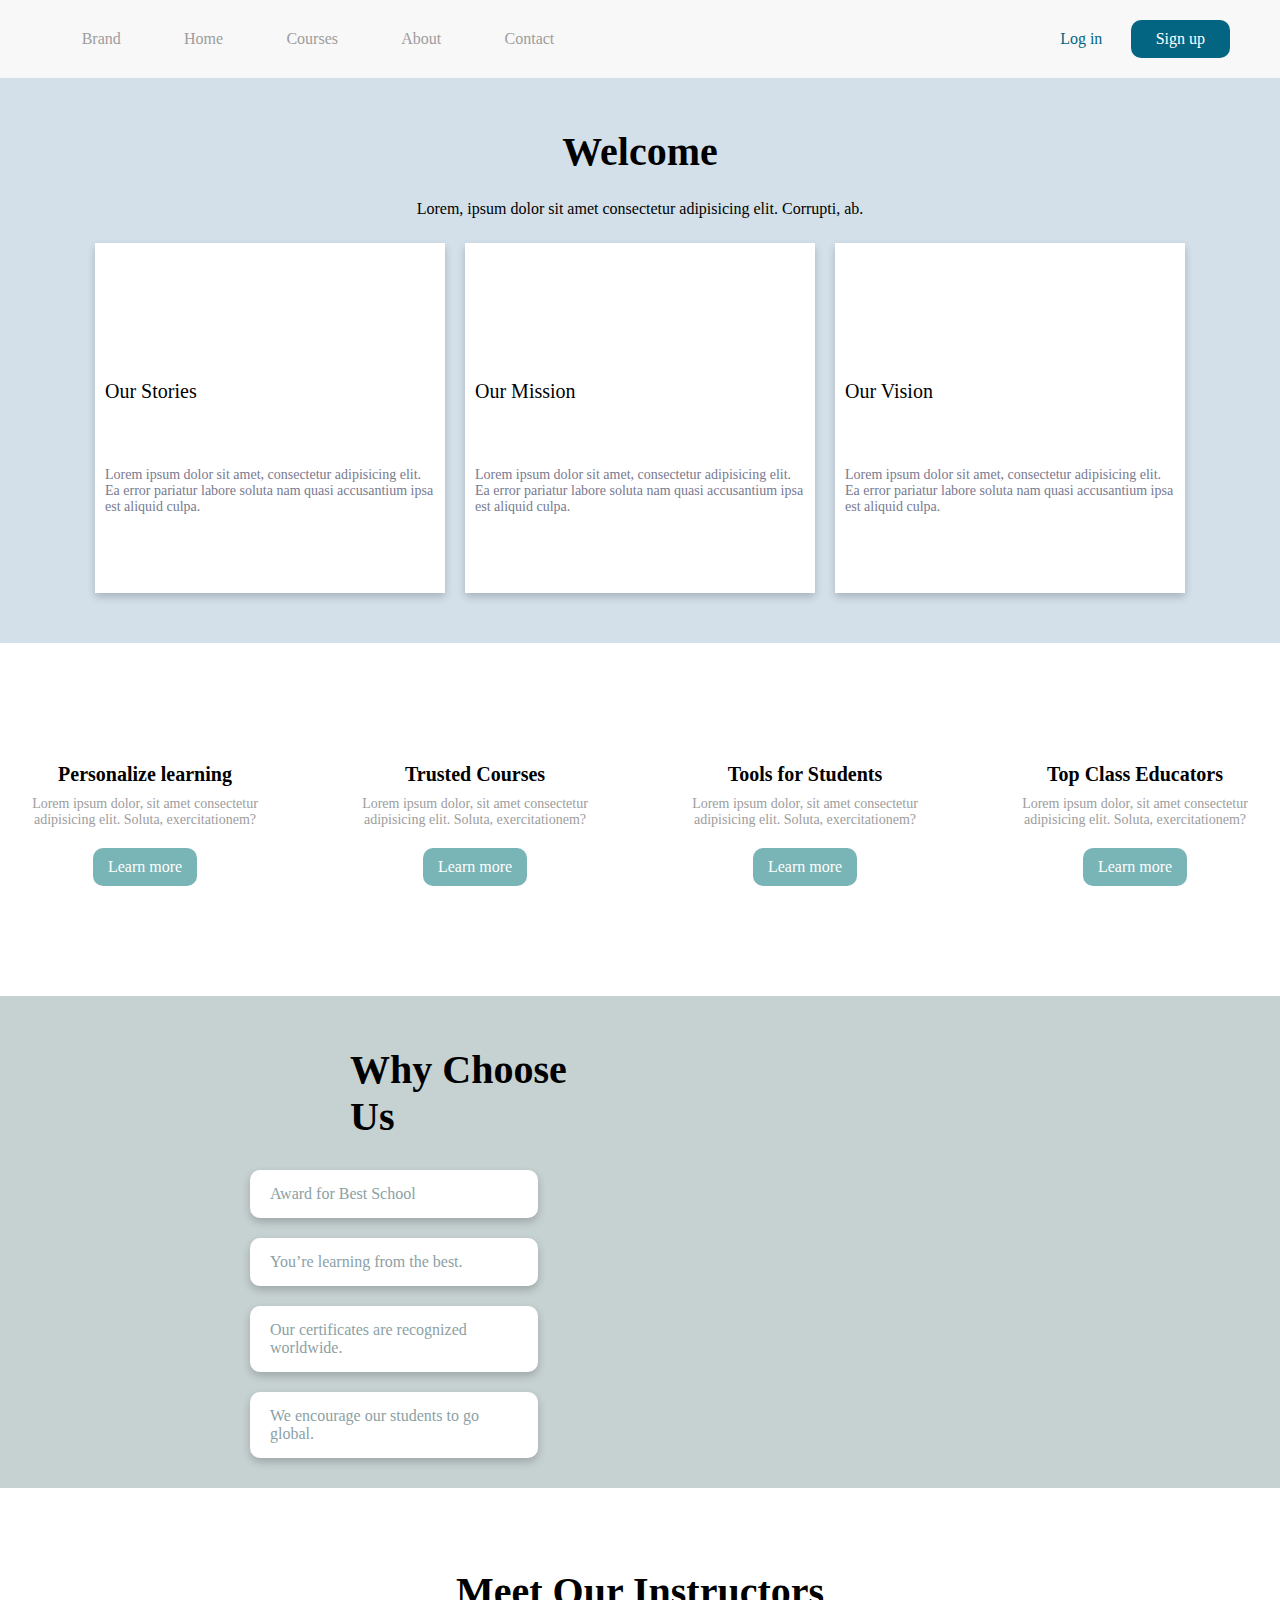
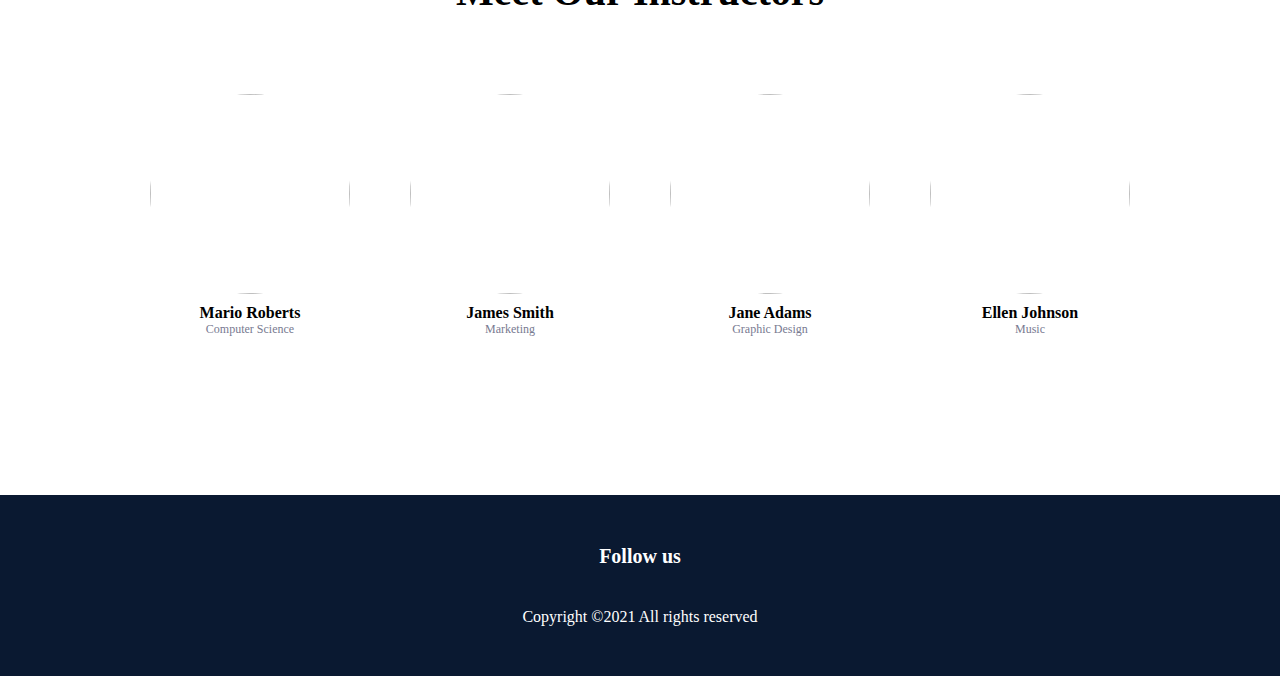
==== about-page.html @ 8f43cfea "About page" ====
<!DOCTYPE html>
<html lang="en">
<head>
    <meta charset="UTF-8">
    <meta http-equiv="X-UA-Compatible" content="IE=edge">
    <meta name="viewport" content="width=device-width, initial-scale=1.0">
    <link rel="stylesheet" href="about-page-styles.css">
    <link rel="stylesheet" href="https://pro.fontawesome.com/releases/v5.10.0/css/all.css" integrity="sha384-AYmEC3Yw5cVb3ZcuHtOA93w35dYTsvhLPVnYs9eStHfGJvOvKxVfELGroGkvsg+p" crossorigin="anonymous"/>
    <title>About</title>
</head>
<body>
    <header>
        <ul>
            <li class="brand">  <a href="#">Brand</a> </li>
            <li> <a href="#">Home</a> </li>
            <li>  <a href="#">Courses</a>  </li>
            <li> <a href="#">About</a>  </li>
            <li> <a href="#"> Contact</a></li>
            <li class="additional">More</li>
            <li class="additional">More</li>
            <li class="log-in">  <a href="log-in-page.html">Log in</a> </li>
            <li class="sign-up">  <a href="sign-up-page.html">Sign up</a> </li>
            
        </ul>
    </header>
    <main>
        <section id="welcome-section">
            <h1 class="welcome-title">Welcome</h1>
            <p>Lorem, ipsum dolor sit amet consectetur adipisicing elit. Corrupti, ab.</p>
            <div class="about-cards">
                <div class="about-card">
                    <img class="main-image" src="https://images.pexels.com/photos/2173508/pexels-photo-2173508.jpeg?auto=compress&cs=tinysrgb&dpr=2&h=650&w=940" alt="">
                     <div class="text-part">
                        <h4>Our Stories</h4>
                    <p>Lorem ipsum dolor sit amet, consectetur adipisicing elit. Ea error pariatur labore soluta nam quasi accusantium ipsa est aliquid culpa.</p>
                     </div>
                    
                </div>
                <div class="about-cards">
                    <div class="about-card">
                        <img class="main-image" src="https://images.pexels.com/photos/1595391/pexels-photo-1595391.jpeg?auto=compress&cs=tinysrgb&w=1260&h=750&dpr=1" alt="">
                        <div class="text-part">
                            <h4>Our Mission</h4>
                        <p>Lorem ipsum dolor sit amet, consectetur adipisicing elit. Ea error pariatur labore soluta nam quasi accusantium ipsa est aliquid culpa.</p>
                        </div>
                        
                    </div>
                </div>
                <div class="about-cards">
                    <div class="about-card">
                        <img class="main-image" src="https://images.pexels.com/photos/267885/pexels-photo-267885.jpeg?auto=compress&cs=tinysrgb&w=1260&h=750&dpr=1" alt="">
                        <div class="text-part">
                            <h4>Our Vision</h4>
                        <p>Lorem ipsum dolor sit amet, consectetur adipisicing elit. Ea error pariatur labore soluta nam quasi accusantium ipsa est aliquid culpa.</p>
                        </div>
                        
                    </div>
                </div>
            </div>
           
        </section>
        <section id="features">
            <div class="feature-card">
                <img class="feature-icon" src="https://cdn-user-icons.flaticon.com/55925/55925575/1636379158316.svg?token=exp=1636380093~hmac=4e353081dd74296b9a20ca142f101bda" alt="">
                <h3>Personalize learning</h3>
                <p>Lorem ipsum dolor, sit amet consectetur adipisicing elit. Soluta, exercitationem?</p>
                <a class="learn-more"href="#">Learn more</a>
            </div>
            <div class="feature-card">
                <img class="feature-icon" src="https://cdn-user-icons.flaticon.com/55925/55925575/1636380061618.svg?token=exp=1636380963~hmac=0e3448fceffa6c3272327a1e5d43eefe" alt="">
                <h3>Trusted Courses</h3>
                <p>Lorem ipsum dolor, sit amet consectetur adipisicing elit. Soluta, exercitationem?</p>
                <a class="learn-more"href="#">Learn more</a>
            </div>
            <div class="feature-card">
                <img class="feature-icon" src="https://cdn-user-icons.flaticon.com/55925/55925575/1636380360587.svg?token=exp=1636381262~hmac=d135e03ca22734cd2ea861103db7b844" alt="">
                <h3>Tools for Students</h3>
                <p>Lorem ipsum dolor, sit amet consectetur adipisicing elit. Soluta, exercitationem?</p>
                <a class="learn-more" href="#">Learn more</a>
            </div>
            <div class="feature-card">
                <img class="feature-icon" src="https://cdn-user-icons.flaticon.com/55925/55925575/1636381028212.svg?token=exp=1636381929~hmac=fb7dcf462d83d6d929912b6410249610" alt="">
                <h3>Top Class Educators</h3>
                <p>Lorem ipsum dolor, sit amet consectetur adipisicing elit. Soluta, exercitationem?</p>
                <a class="learn-more" href="#">Learn more</a>
            </div>
        </section>
        <section id="whyus-section">
           
            <div class="whyus-features">
                <h1>Why Choose Us</h1>
                <div class="whyus-cards">
                    <div class="whyus-card">
                        Award for Best School
                    </div>
                    <div class="whyus-card">
                        You’re learning from the best.
                    </div>
                    <div class="whyus-card">
                        Our certificates are recognized worldwide.
                    </div>
                    <div class="whyus-card last">
                        We encourage our students to go global.
                    </div>
                    
                </div>
                
            </div>
            <img src="https://images.pexels.com/photos/3184430/pexels-photo-3184430.jpeg?auto=compress&cs=tinysrgb&dpr=2&h=650&w=940" alt="">
        </section>

        <section id="instructors-section">
            <h1>Meet Our Instructors</h1>
            
            <div class="instructors-part">
                <div class="instructor-info">
                    <img src="https://images.pexels.com/photos/2379004/pexels-photo-2379004.jpeg?auto=compress&cs=tinysrgb&dpr=2&h=650&w=940" alt="">
                    <div class="instructor-name">
                        <h4>Mario Roberts</h4>
                        <p>Computer Science</p>
                    </div>
                </div>
                <div class="instructor-info">
                    <img src="https://images.pexels.com/photos/220453/pexels-photo-220453.jpeg?auto=compress&cs=tinysrgb&dpr=2&h=650&w=940" alt="">
                    <div class="instructor-name">
                        <h4> James Smith</h4>
                        <p>Marketing</p>
                    </div>
                </div>
                <div class="instructor-info">
                    <img src="https://images.pexels.com/photos/733872/pexels-photo-733872.jpeg?auto=compress&cs=tinysrgb&dpr=2&h=650&w=940" alt="">
                    <div class="instructor-name">
                        <h4>Jane Adams</h4>
                        <p>Graphic Design</p>
                    </div>
                </div>
                <div class="instructor-info">
                    <img src="https://images.pexels.com/photos/726162/pexels-photo-726162.jpeg?auto=compress&cs=tinysrgb&dpr=2&h=650&w=940" alt="">
                    <div class="instructor-name">
                        <h4>Ellen Johnson</h4>
                        <p>Music</p>
                    </div>
                </div>
             </div>
        </section>

    </main>
    <footer>
        <p class="follow">Follow us</p>
        <div class="social-media">      
          <a href="https://www.facebook.com/"><i class="fab fa-facebook-f"></i></a>  
           <a href="https://www.instagram.com/"><i class="fab fa-instagram"></i></a> 
          <a href="https://twitter.com/"> <i class="fab fa-twitter"></i></a> 
         <a href="https://youtube.com/"> <i class="fab fa-youtube"></i></a>  
        </div>
        <p>Copyright ©2021 All rights reserved</p>
    </footer>
</body>
</html>
---- about-page-styles.css ----
*{
    margin:0;
    padding: 0;
    box-sizing: border-box;
}
img{
    width:100%;
}
a{
    color:unset;
    text-decoration: none;
}
header{
    background-color: #f8f8f8;
    padding:20px;
    position: sticky;
    top:0;
    z-index: 10;
}
header ul{
    display: grid;
    grid-template-columns:repeat(9,auto);
    /* gap:20px; */
    padding:0 30px;
    place-items: center;
}
header ul li{
    display: inline-block;
    padding:0 20px;
    color:#9D9D9D;
}
.additional{
    visibility:hidden;
}
.log-in,.sign-up{
    display: grid;
    justify-self: end;
    padding: 0 5px;
}
.log-in{
    margin-left:250px;
    color:#046582;
}
.sign-up{
    background-color:  #046582;
    border-radius: 10px;
    padding:10px 25px;
    color:white;
}
#welcome-section{
    display: grid;
    gap:25px;
    place-items: center;
    padding:50px;
    background-color: #D3E0EA;
}
.welcome-title{
    font-size:40px;
}
.main-image{
    /* width:100px; */
}
.about-cards{
    display: grid;
    grid-template-columns: repeat(3,350px);
    grid-auto-rows: 350px;
    gap:20px;
}
.about-card{
    display: grid;
    gap:10px;
    background-color: white;
    box-shadow: 0 4px 8px 0 rgba(0, 0, 0, 0.2);
}
.text-part{
    display: grid;
    gap:5px;
    padding:10px;
    padding-bottom: 20px;
}
.text-part p{
    color:#787A91;
    font-size:14px;
}
.text-part h4{
    font-size: 20px;
    font-weight: 500;
}
#features{
    display: grid;
    grid-template-columns: repeat(4,300px);
    gap:30px;
    padding:100px 20px;
    justify-content: center;
   background-color: white;
}
.feature-card{
    display: grid;
    gap:10px;
    place-items: center;
    padding:10px;
}
.feature-card h3{
    font-size:1.25rem;
}
.feature-card p{
    font-size:14px;
    text-align: center;
    color:#9D9D9D;
}
.feature-icon{
    width:60px;
}
.learn-more{
    border-radius: 10px;
    background-color:#79B4B7;
    padding:10px 15px;
    color:white;
    margin-top:10px;
}


#whyus-section{
    display: grid;
    grid-template-columns: auto 600px;
    gap:20px;
    background-color: #c6d1d2;
    /* place-items: center; */
}
.whyus-features{
    display: grid;
    padding:50px;
    padding-bottom: 10px;
    padding-top:10px;
}
.whyus-features img{
    /* height:100vh; */
    height:100%;
}
.whyus-features h1{
    margin-left:300px;
    margin-bottom: 30px;
    margin-top: 40px;
    font-size: 40px;
}
.whyus-cards{
    /* display: grid;
    gap:5px; */
  margin-left:200px;
}
.whyus-card{
    background-color: white;
    padding:15px 20px;
    margin-bottom: 20px;
   width:80%;
   box-shadow: 0 4px 8px 0 rgba(0, 0, 0, 0.2);
   border-radius: 10px;
   color:#8CA1A5;
}
#instructors-section{
    display: grid;
    place-items: center;
    padding:80px;
}
#instructors-section h1{
    font-size:40px;
}
.instructors-part{
    display: grid;
    grid-template-columns: repeat(4,auto);
    grid-auto-rows: 400px;
    place-items: center;
    gap:40px;
}
.instructor-info{
    display: grid;
    grid-template-rows: repeat(2,auto);
    grid-auto-columns: auto;
    gap:10px;
    padding:10px;
    place-items: center;
   
}
.instructor-info img{
    width:200px;
    height:200px;
    border-radius: 50%;
}
.instructor-name{
    display: grid;
    
}
.instructor-name p{
    font-size:12px;
    text-align: center;
    color:#787A91;
}
footer{
    display: grid;
    gap:20px;
    padding:50px;
    place-items: center;
    background-color:#0a1931;
    color:white;
}
.social-media{
    display: grid;
    grid-template-columns: repeat(4,auto);
    gap:10px;
}
.follow{
    font-size:20px;
    font-weight: 700;
}
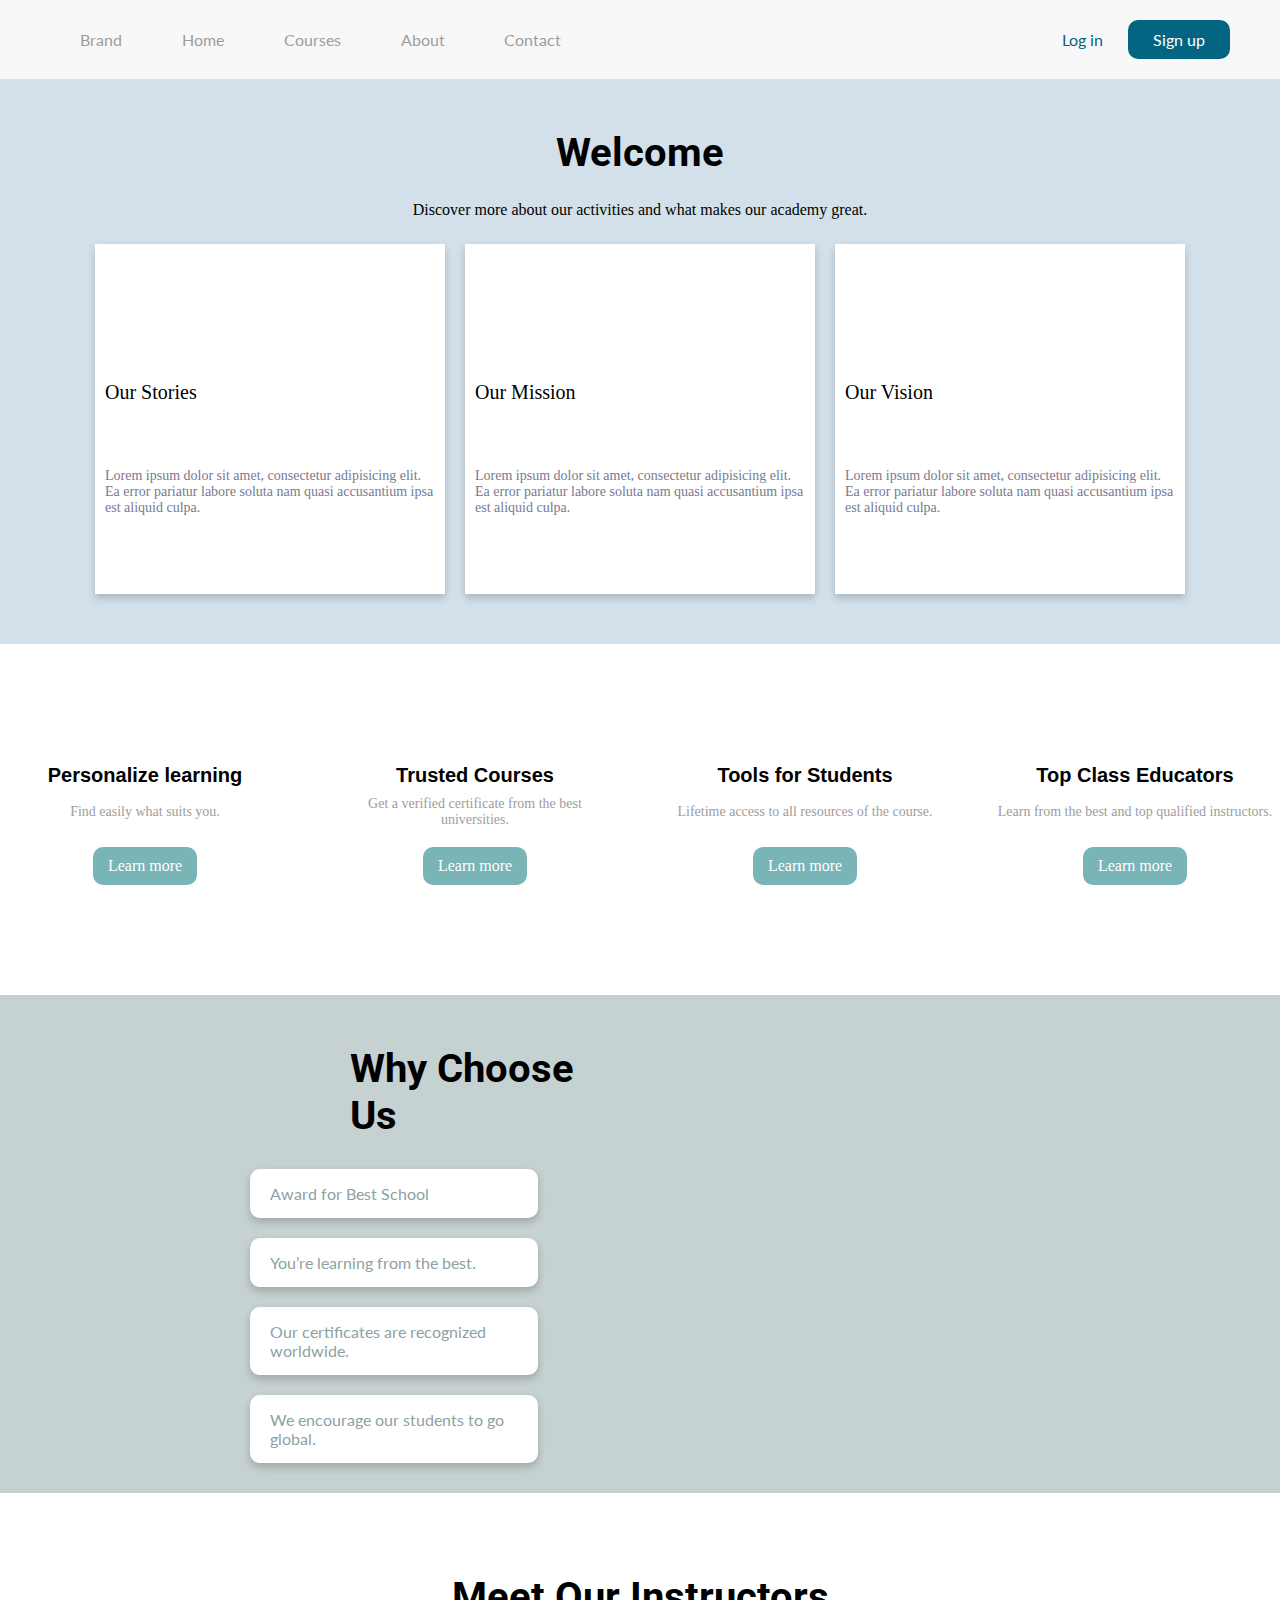
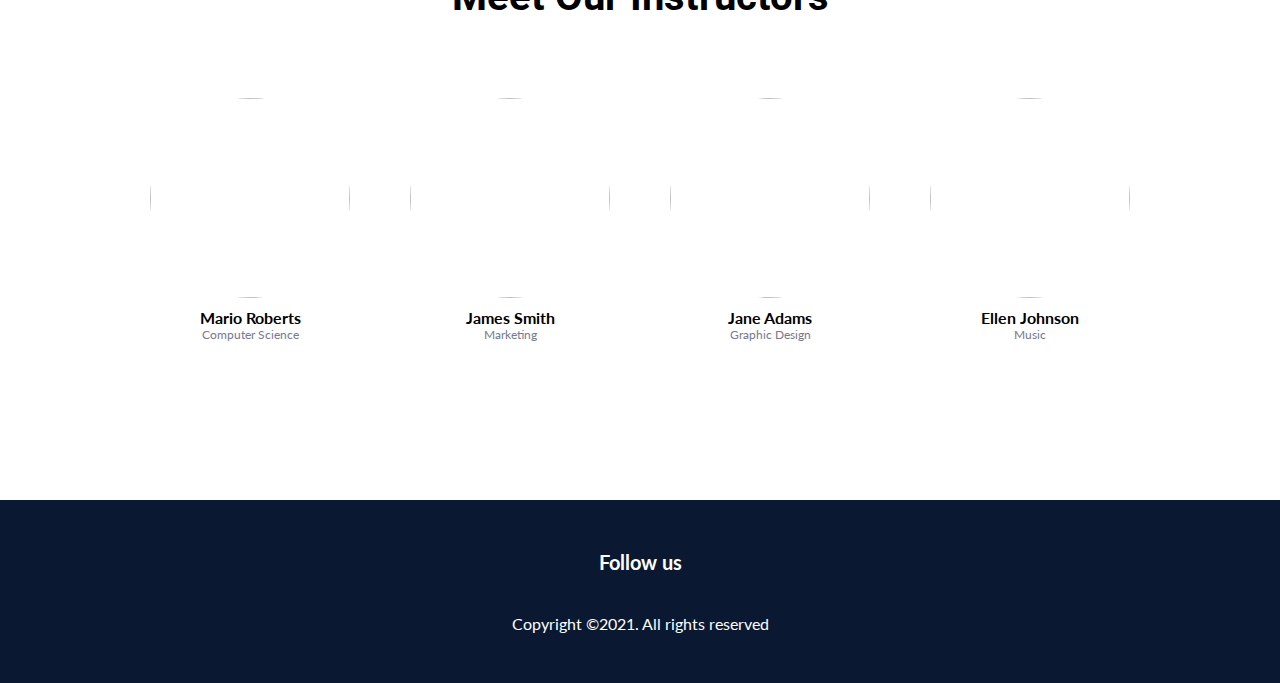
==== commit b649d67e: "About page-animations & fonts" ====
--- a/about-page.html
+++ b/about-page.html
@@ -11,11 +11,11 @@
 <body>
     <header>
         <ul>
-            <li class="brand">  <a href="#">Brand</a> </li>
-            <li> <a href="#">Home</a> </li>
-            <li>  <a href="#">Courses</a>  </li>
+            <li class="brand">  <a href="index.html">Brand</a> </li>
+            <li> <a href="index.html">Home</a> </li>
+            <li>  <a href="index.html#browse-courses">Courses</a>  </li>
             <li> <a href="#">About</a>  </li>
-            <li> <a href="#"> Contact</a></li>
+            <li> <a href="contact-page.html"> Contact</a></li>
             <li class="additional">More</li>
             <li class="additional">More</li>
             <li class="log-in">  <a href="log-in-page.html">Log in</a> </li>
@@ -26,7 +26,7 @@
     <main>
         <section id="welcome-section">
             <h1 class="welcome-title">Welcome</h1>
-            <p>Lorem, ipsum dolor sit amet consectetur adipisicing elit. Corrupti, ab.</p>
+            <p>Discover more about our activities and what makes our academy great.</p>
             <div class="about-cards">
                 <div class="about-card">
                     <img class="main-image" src="https://images.pexels.com/photos/2173508/pexels-photo-2173508.jpeg?auto=compress&cs=tinysrgb&dpr=2&h=650&w=940" alt="">
@@ -63,25 +63,25 @@
             <div class="feature-card">
                 <img class="feature-icon" src="https://cdn-user-icons.flaticon.com/55925/55925575/1636379158316.svg?token=exp=1636380093~hmac=4e353081dd74296b9a20ca142f101bda" alt="">
                 <h3>Personalize learning</h3>
-                <p>Lorem ipsum dolor, sit amet consectetur adipisicing elit. Soluta, exercitationem?</p>
+                <p>Find easily what suits you.</p>
                 <a class="learn-more"href="#">Learn more</a>
             </div>
             <div class="feature-card">
                 <img class="feature-icon" src="https://cdn-user-icons.flaticon.com/55925/55925575/1636380061618.svg?token=exp=1636380963~hmac=0e3448fceffa6c3272327a1e5d43eefe" alt="">
                 <h3>Trusted Courses</h3>
-                <p>Lorem ipsum dolor, sit amet consectetur adipisicing elit. Soluta, exercitationem?</p>
+                <p>Get a verified certificate from the best universities.</p>
                 <a class="learn-more"href="#">Learn more</a>
             </div>
             <div class="feature-card">
                 <img class="feature-icon" src="https://cdn-user-icons.flaticon.com/55925/55925575/1636380360587.svg?token=exp=1636381262~hmac=d135e03ca22734cd2ea861103db7b844" alt="">
                 <h3>Tools for Students</h3>
-                <p>Lorem ipsum dolor, sit amet consectetur adipisicing elit. Soluta, exercitationem?</p>
+                <p>Lifetime access to all resources of the course.</p>
                 <a class="learn-more" href="#">Learn more</a>
             </div>
             <div class="feature-card">
                 <img class="feature-icon" src="https://cdn-user-icons.flaticon.com/55925/55925575/1636381028212.svg?token=exp=1636381929~hmac=fb7dcf462d83d6d929912b6410249610" alt="">
                 <h3>Top Class Educators</h3>
-                <p>Lorem ipsum dolor, sit amet consectetur adipisicing elit. Soluta, exercitationem?</p>
+                <p>Learn from the best and top qualified instructors.</p>
                 <a class="learn-more" href="#">Learn more</a>
             </div>
         </section>
@@ -153,7 +153,7 @@
           <a href="https://twitter.com/"> <i class="fab fa-twitter"></i></a> 
          <a href="https://youtube.com/"> <i class="fab fa-youtube"></i></a>  
         </div>
-        <p>Copyright ©2021 All rights reserved</p>
+        <p class="copyright-paragraph">Copyright ©2021. All rights reserved</p>
     </footer>
 </body>
 </html>--- a/about-page-styles.css
+++ b/about-page-styles.css
@@ -1,3 +1,5 @@
+@import url('https://fonts.googleapis.com/css2?family=Noto+Serif:wght@700&family=Roboto:wght@500&display=swap');
+@import url('https://fonts.googleapis.com/css2?family=Lato:wght@400;700&display=swap');
 *{
     margin:0;
     padding: 0;
@@ -28,6 +30,11 @@
     display: inline-block;
     padding:0 20px;
     color:#9D9D9D;
+    font-family: 'Lato', sans-serif;
+}
+header ul li:hover{
+    transform: scale(1.1);
+    color:#141E61;
 }
 .additional{
     visibility:hidden;
@@ -47,6 +54,10 @@
     padding:10px 25px;
     color:white;
 }
+.sign-up:hover{
+    background-color: #0A1931;
+    color:white;
+}
 #welcome-section{
     display: grid;
     gap:25px;
@@ -56,6 +67,7 @@
 }
 .welcome-title{
     font-size:40px;
+    font-family: 'Roboto', sans-serif;
 }
 .main-image{
     /* width:100px; */
@@ -71,6 +83,11 @@
     gap:10px;
     background-color: white;
     box-shadow: 0 4px 8px 0 rgba(0, 0, 0, 0.2);
+}
+.about-card:hover{
+    transform:scale(1.1);
+    transition: 1s;
+    box-shadow: 10px 10px 18px 0 rgba(0, 0, 0, 0.2);
 }
 .text-part{
     display: grid;
@@ -96,12 +113,19 @@
 }
 .feature-card{
     display: grid;
+    grid-template-rows: auto auto 30px auto;
     gap:10px;
     place-items: center;
     padding:10px;
+}
+.feature-card:hover{
+    /* border:solid 1px rgba(0, 0, 0, 0.2); */
+    transform: scale(1.1);
+    transition: 1s;
 }
 .feature-card h3{
     font-size:1.25rem;
+    font-family: 'Lato-700', sans-serif;
 }
 .feature-card p{
     font-size:14px;
@@ -118,7 +142,9 @@
     color:white;
     margin-top:10px;
 }
-
+.learn-more:hover{
+    background-color: #0A1931;
+}
 
 #whyus-section{
     display: grid;
@@ -142,6 +168,7 @@
     margin-bottom: 30px;
     margin-top: 40px;
     font-size: 40px;
+    font-family: 'Roboto', sans-serif;
 }
 .whyus-cards{
     /* display: grid;
@@ -156,6 +183,12 @@
    box-shadow: 0 4px 8px 0 rgba(0, 0, 0, 0.2);
    border-radius: 10px;
    color:#8CA1A5;
+   font-family: 'Lato', sans-serif;
+}
+.whyus-card:hover{
+    transform: scale(1.1);
+    transition: 0.9s;
+    font-size: 17px;
 }
 #instructors-section{
     display: grid;
@@ -164,6 +197,7 @@
 }
 #instructors-section h1{
     font-size:40px;
+    font-family: 'Roboto', sans-serif;
 }
 .instructors-part{
     display: grid;
@@ -190,10 +224,14 @@
     display: grid;
     
 }
+.instructor-name h4{
+    font-family: 'Lato', sans-serif;
+}
 .instructor-name p{
     font-size:12px;
     text-align: center;
     color:#787A91;
+    font-family: 'Lato', sans-serif;
 }
 footer{
     display: grid;
@@ -207,8 +245,16 @@
     display: grid;
     grid-template-columns: repeat(4,auto);
     gap:10px;
+}
+.social-media a:hover{
+    transform: scale(1.5);
+ 
 }
 .follow{
     font-size:20px;
     font-weight: 700;
+    font-family: 'Lato', sans-serif;
+}
+.copyright-paragraph{
+    font-family: 'Lato', sans-serif;
 }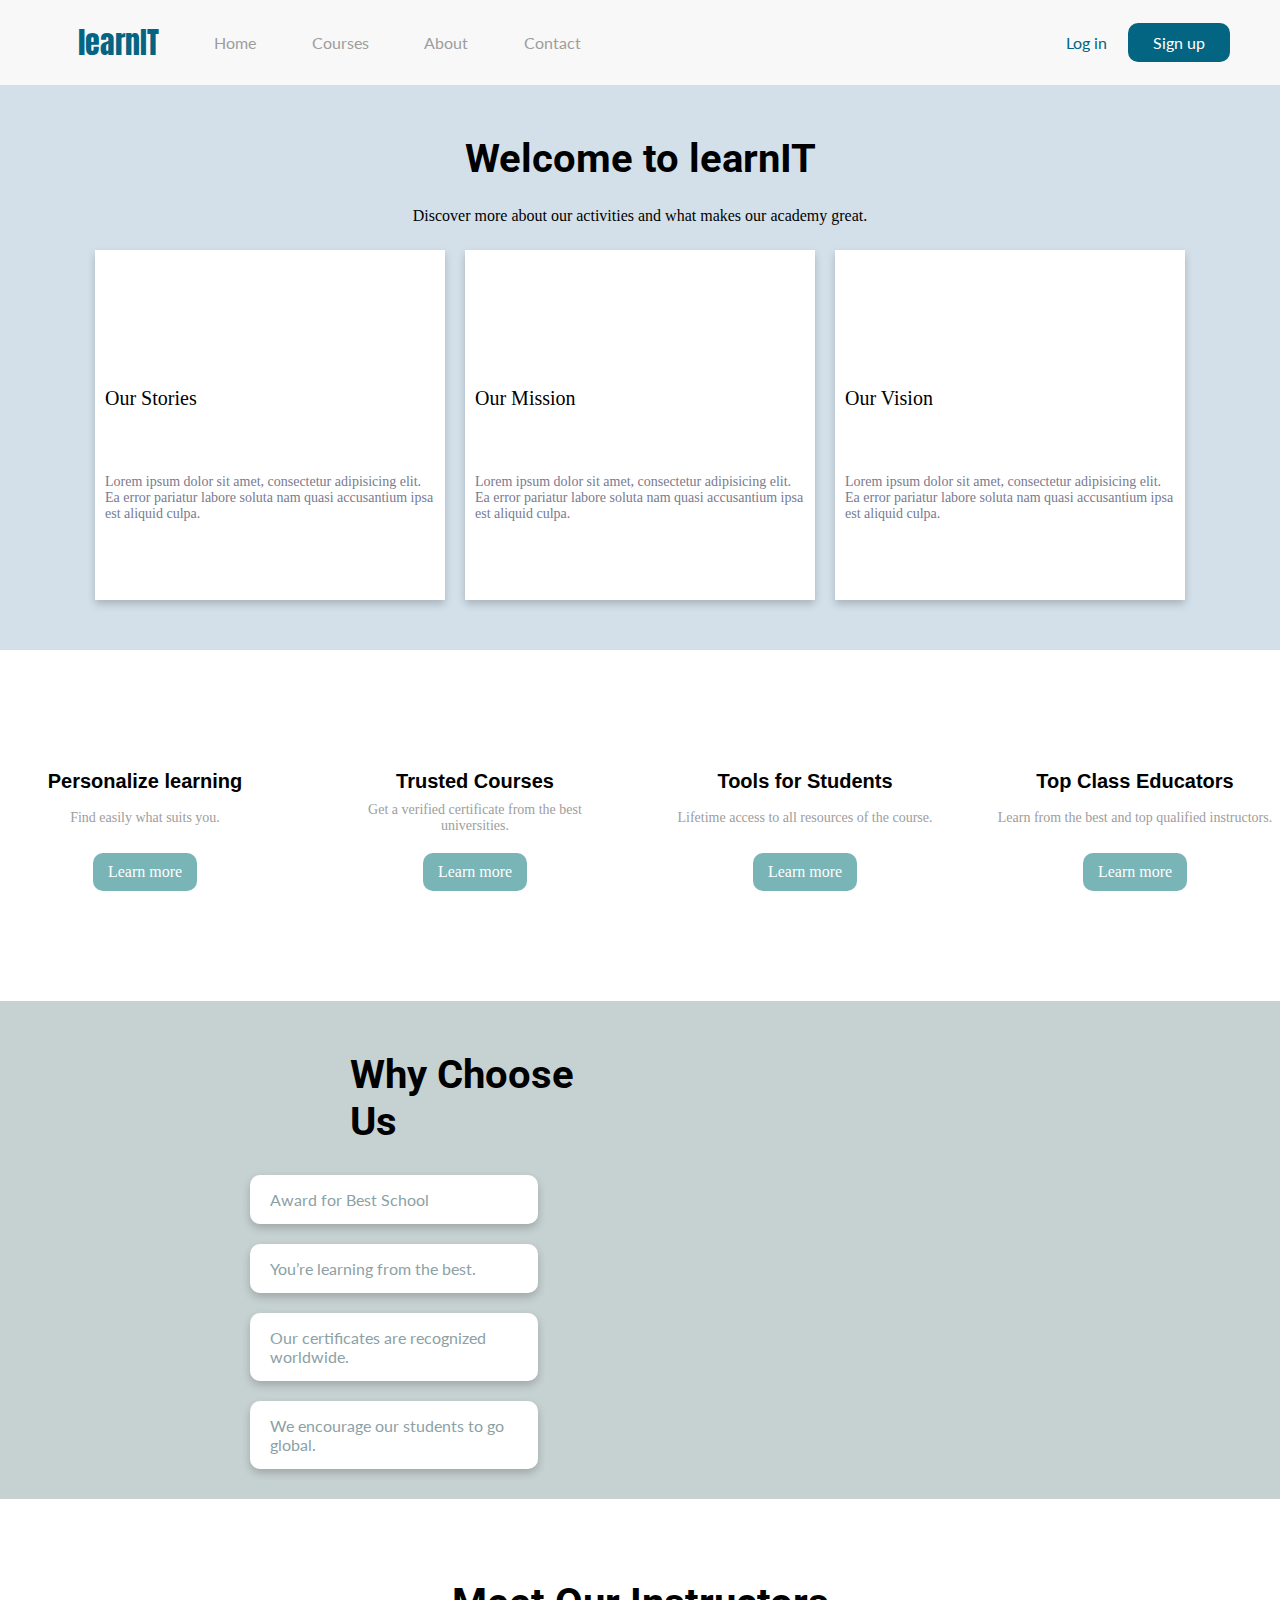
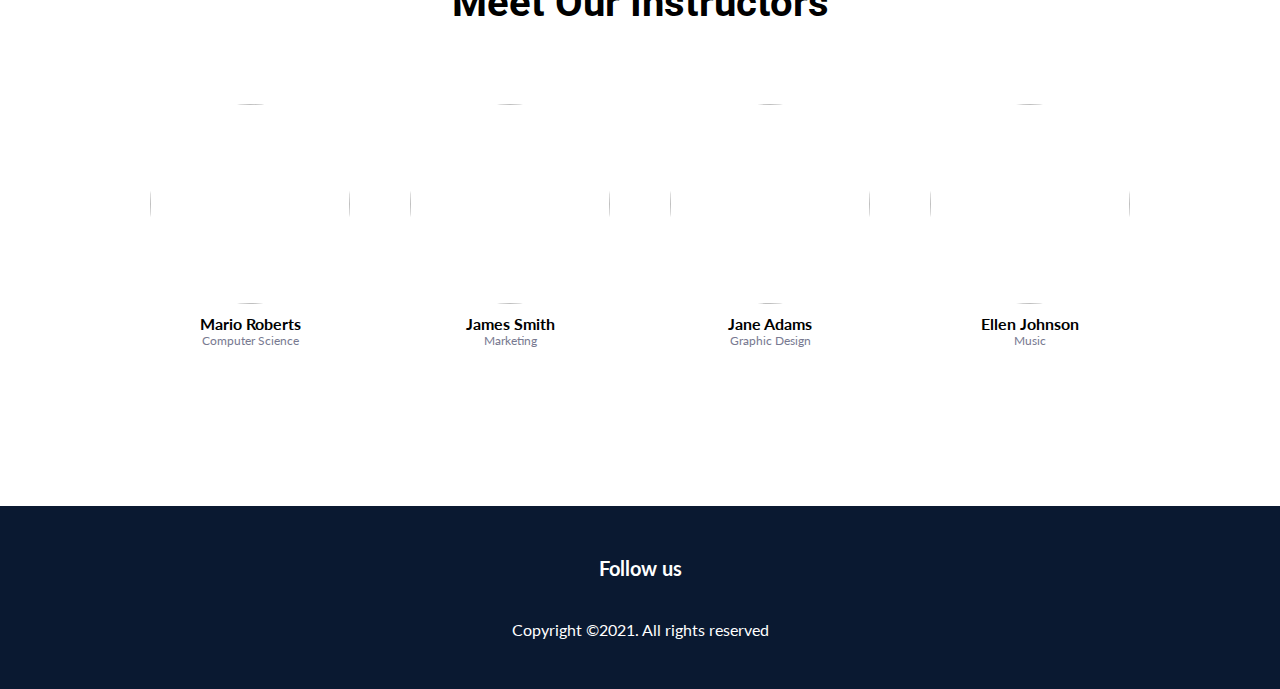
==== commit 867ae3a9: "Brand name" ====
--- a/about-page.html
+++ b/about-page.html
@@ -11,7 +11,7 @@
 <body>
     <header>
         <ul>
-            <li class="brand">  <a href="index.html">Brand</a> </li>
+            <li class="brand">  <a href="index.html">learnIT</a> </li>
             <li> <a href="index.html">Home</a> </li>
             <li>  <a href="index.html#browse-courses">Courses</a>  </li>
             <li> <a href="#">About</a>  </li>
@@ -25,7 +25,7 @@
     </header>
     <main>
         <section id="welcome-section">
-            <h1 class="welcome-title">Welcome</h1>
+            <h1 class="welcome-title">Welcome to learnIT</h1>
             <p>Discover more about our activities and what makes our academy great.</p>
             <div class="about-cards">
                 <div class="about-card">
--- a/about-page-styles.css
+++ b/about-page-styles.css
@@ -1,5 +1,6 @@
 @import url('https://fonts.googleapis.com/css2?family=Noto+Serif:wght@700&family=Roboto:wght@500&display=swap');
 @import url('https://fonts.googleapis.com/css2?family=Lato:wght@400;700&display=swap');
+@import url('https://fonts.googleapis.com/css2?family=Anton&display=swap');
 *{
     margin:0;
     padding: 0;
@@ -35,6 +36,11 @@
 header ul li:hover{
     transform: scale(1.1);
     color:#141E61;
+}
+.brand{
+    font-family: 'Anton', sans-serif;
+    font-size:30px;
+    color:#046582;
 }
 .additional{
     visibility:hidden;
